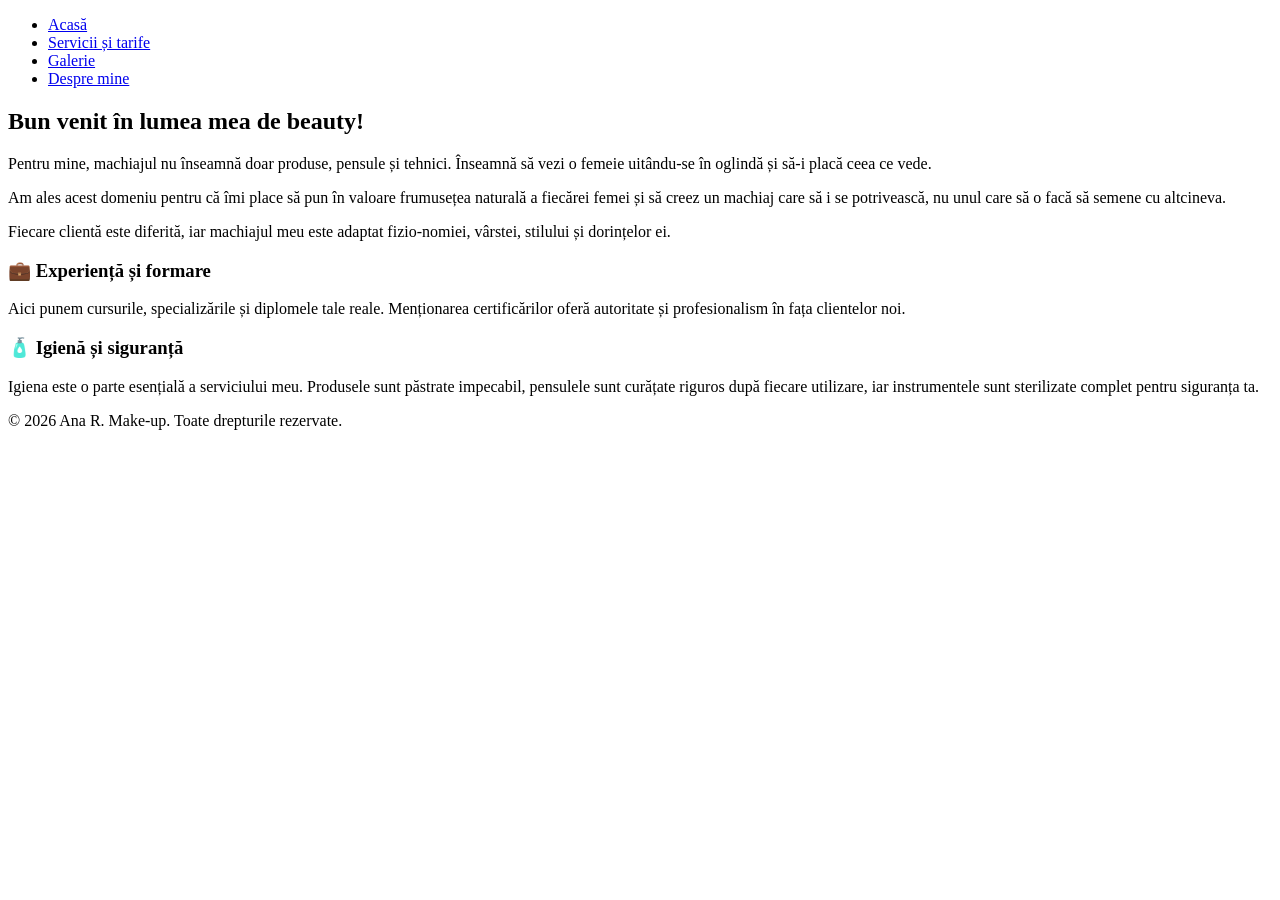
==== about_my.html @ 2cd66260 "Add files via upload" ====
<!DOCTYPE html>
<html lang="ro">
<head>
  <meta charset="UTF-8">
  <meta name="viewport" content="width=device-width, initial-scale=1.0">
  <title>Despre Mine | Ana R. Make-up</title>
  <!--Logo title begin-->
  <link rel="icon" type="img/icon" href="/photos/logo_Ana_R.png">
  <!--Logo Title end-->
  <link rel="stylesheet" href="/style/style.css">
</head>
<body>
  <header></header>
  <nav class="main-navbar">
    <div class="nav-container">
      <div class="menu">
        <ul>
          <li><a href="index.html" class="nav-link">Acasă</a></li>
          <li><a href="services.html" class="nav-link">Servicii și tarife</a></li>
          <li><a href="gallery.html" class="nav-link">Galerie</a></li>
          <li><a href="about_my.html" class="nav-link">Despre mine</a></li>
        </ul>
      </div>
    </div>
  </nav>

  <!-- Continut Despre Mine -->
  <div class="about-container">
    <h2>Bun venit în lumea mea de beauty!</h2>
    
    <div class="about-paragraphs">
      <p>Pentru mine, machiajul nu înseamnă doar produse, pensule și tehnici. Înseamnă să vezi o femeie uitându-se în oglindă și să-i placă ceea ce vede.</p>
      
      <p>Am ales acest domeniu pentru că îmi place să pun în valoare frumusețea naturală a fiecărei femei și să creez un machiaj care să i se potrivească, nu unul care să o facă să semene cu altcineva.</p>
      
      <p>Fiecare clientă este diferită, iar machiajul meu este adaptat fizio-nomiei, vârstei, stilului și dorințelor ei.</p>
    </div>

    <!-- Sectiuni cu iconite si text conform imaginii din WhatsApp -->
    <div class="info-badge">
      <h3>💼 Experiență și formare</h3>
      <p>Aici punem cursurile, specializările și diplomele tale reale. Menționarea certificărilor oferă autoritate și profesionalism în fața clientelor noi.</p>
    </div>

    <div class="info-badge">
      <h3>🧴 Igienă și siguranță</h3>
      <p>Igiena este o parte esențială a serviciului meu. Produsele sunt păstrate impecabil, pensulele sunt curățate riguros după fiecare utilizare, iar instrumentele sunt sterilizate complet pentru siguranța ta.</p>
    </div>
  </div>

    <!-- Subsol Pagina (Footer) -->
  <footer>
    <div class="footer-content">
      <p>&copy; 2026 Ana R. Make-up. Toate drepturile rezervate.</p>
    </div>
  </footer>

</body>
</html>
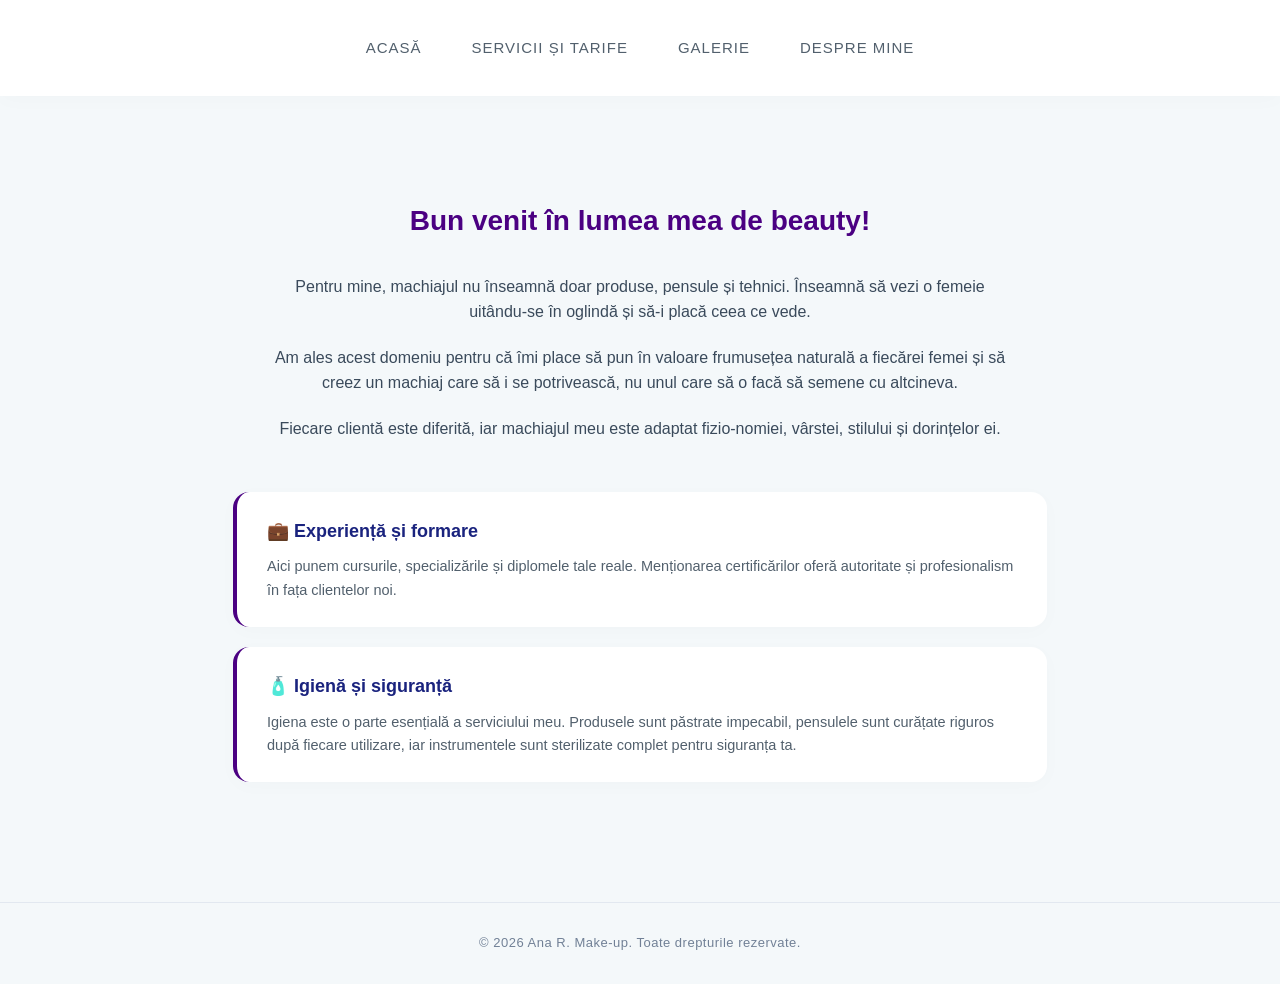
==== commit 105816b6: "Update about_my.html" ====
--- a/about_my.html
+++ b/about_my.html
@@ -5,9 +5,9 @@
   <meta name="viewport" content="width=device-width, initial-scale=1.0">
   <title>Despre Mine | Ana R. Make-up</title>
   <!--Logo title begin-->
-  <link rel="icon" type="img/icon" href="/photos/logo_Ana_R.png">
+  <link rel="icon" type="img/icon" href="logo_Ana_R.png">
   <!--Logo Title end-->
-  <link rel="stylesheet" href="/style/style.css">
+  <link rel="stylesheet" href="style.css">
 </head>
 <body>
   <header></header>
--- a/style.css
+++ b/style.css
@@ -0,0 +1,375 @@
+body{
+  background-color:  #F0F8FF;
+  color: #1A237E;
+  font-family: Arial,sans-serif;
+}
+
+
+
+
+/* ==========================================================================
+   STILIZARE NAVBAR PREMIUM (MODIFICAT - COBORT ȘI AERISIT)
+   ========================================================================== */
+.main-navbar {
+    background-color: #ffffff; /* Fundal alb imaculat pentru contrast */
+    padding: 35px 0;           /* Mărit de la 20px pentru a coborî vizual meniul și a-l face mai impunător */
+    margin-bottom: 40px;       /* Împinge conținutul paginii (Hero) mai jos, eliminând senzația de înghesuit */
+    box-shadow: 0 4px 20px rgba(0, 0, 0, 0.02); /* Umbră extrem de subtilă */
+    position: sticky;          /* Rămâne fix sus la scroll într-un mod elegant */
+    top: 0;
+    z-index: 1000;
+}
+
+.nav-container {
+    max-width: 1000px;
+    margin: 0 auto;
+    padding: 0 20px;
+    display: flex;
+    justify-content: center;   /* Centrează perfect meniul pe ecran */
+}
+
+.menu ul {
+    list-style-type: none;     /* Elimină punctele din listă */
+    margin: 0;
+    padding: 0;
+    display: flex;
+    gap: 50px;                 /* Spațiere mărită între legături pentru un aspect mai aerisit */
+}
+
+.nav-link {
+    text-decoration: none;
+    color: #52606D;            /* Griul rafinat din restul site-ului */
+    font-size: 15px;
+    font-weight: 500;
+    letter-spacing: 1px;       /* Distanțare ușoară între litere pentru eleganță */
+    text-transform: uppercase; /* Scris cu majuscule discrete */
+    padding: 8px 0;
+    position: relative;
+    transition: color 0.3s ease;
+}
+
+/* Efect vizual la hover: Indigo-ul din paleta de culori a site-ului */
+.nav-link:hover {
+    color: #4B0082; 
+}
+
+/* Linia fină decorativă care se deschide de la mijloc la hover */
+.nav-link::after {
+    content: '';
+    position: absolute;
+    bottom: 0;
+    left: 50%;
+    width: 0;
+    height: 2px;
+    background-color: #4B0082;
+    transition: all 0.3s ease;
+    transform: translateX(-50%);
+}
+
+.nav-link:hover::after {
+    width: 100%;               /* Linia se extinde complet doar când pui mouse-ul */
+}
+
+
+
+
+/* ==========================================================================
+   1. STILURI GENERALE ȘI FUNDAL
+   ========================================================================== */
+body {
+    background-color: #F4F8FA; /* Albastru extrem de fin și deschis, aproape de alb */
+    color: #2C3E50;            /* Gri închis spre albastru, foarte elegant */
+    font-family: 'Segoe UI', Roboto, Helvetica, Arial, sans-serif;
+    margin: 0;
+    padding: 0;
+    line-height: 1.6;
+}
+
+/* Containere pentru aliniere */
+.container, .services-container, .gallery-container, .about-container {
+    max-width: 1000px;
+    margin: 0 auto;
+    padding: 40px 20px;
+}
+
+h2 {
+    color: #4B0082; /* Accent Indigo pentru titluri */
+    font-size: 28px;
+    font-weight: 600;
+    text-align: center;
+    margin-bottom: 10px;
+}
+
+.section-intro {
+    text-align: center;
+    max-width: 700px;
+    margin: 0 auto 40px auto;
+    color: #606F7B;
+    font-size: 16px;
+}
+
+/* ==========================================================================
+   2. PAGINA ACASĂ (INDEX) - HERO & INTRO
+   ========================================================================== */
+.hero-section {
+    text-align: center;
+    padding: 80px 20px;
+    max-width: 850px;
+    margin: 0 auto;
+}
+
+.hero-section h1 {
+    font-size: 38px;
+    color: #1A237E; /* Albastru închis regal */
+    line-height: 1.3;
+    margin-bottom: 20px;
+    font-weight: 600;
+}
+
+.hero-section .subtitle {
+    font-size: 18px;
+    color: #52606D;
+    margin-bottom: 35px;
+}
+
+/* Butoane interactive */
+.cta-buttons {
+    display: flex;
+    justify-content: center;
+    gap: 20px;
+}
+
+.btn-primary, .btn-secondary {
+    display: inline-block;
+    text-decoration: none;
+    padding: 14px 28px;
+    font-size: 14px;
+    font-weight: 600;
+    letter-spacing: 0.5px;
+    border-radius: 30px; /* Margini complet rotunjite și fine */
+    transition: all 0.3s ease;
+}
+
+.btn-primary {
+    background-color: #4B0082; /* Indigo */
+    color: #ffffff;
+    box-shadow: 0 4px 15px rgba(75, 0, 130, 0.15);
+}
+
+.btn-primary:hover {
+    background-color: #360061;
+    transform: translateY(-2px); /* Ridicare ușoară la hover */
+}
+
+.btn-secondary {
+    background-color: transparent;
+    color: #4B0082;
+    border: 2px solid #4B0082;
+}
+
+.btn-secondary:hover {
+    background-color: rgba(75, 0, 130, 0.05);
+    transform: translateY(-2px);
+}
+
+/* Scurta prezentare */
+.intro-section {
+    background-color: #ffffff; /* Fundal alb curat pentru contrast */
+    max-width: 800px;
+    margin: 40px auto;
+    padding: 30px;
+    border-radius: 16px;
+    text-align: center;
+    font-size: 17px;
+    font-style: italic;
+    color: #3A4A5B;
+    box-shadow: 0 4px 20px rgba(0, 0, 0, 0.02);
+}
+
+/* ==========================================================================
+   3. CARDURI DE SERVICII PRINCIPALE (INDEX)
+   ========================================================================== */
+.featured-services {
+    max-width: 1000px;
+    margin: 60px auto;
+    padding: 0 20px;
+}
+
+.services-grid {
+    display: flex;
+    flex-wrap: wrap;
+    gap: 25px;
+    justify-content: center;
+    margin-top: 30px;
+}
+
+.service-card {
+    background: #ffffff;
+    flex: 1;
+    min-width: 280px;
+    max-width: 310px;
+    padding: 30px 25px;
+    border-radius: 16px;
+    box-shadow: 0 4px 20px rgba(0, 0, 0, 0.02);
+    border: 1px solid rgba(0, 0, 0, 0.01);
+    text-align: center;
+    transition: transform 0.3s ease;
+}
+
+.service-card:hover {
+    transform: translateY(-5px);
+}
+
+.service-card h3 {
+    color: #1A237E;
+    font-size: 19px;
+    margin-top: 0;
+    margin-bottom: 12px;
+}
+
+.service-card p {
+    font-size: 14px;
+    color: #52606D;
+    margin: 0;
+}
+
+/* ==========================================================================
+   4. PAGINA DE SERVICII - TABEL ELEGANT
+   ========================================================================== */
+.prices-table {
+    width: 100%;
+    border-collapse: collapse;
+    background: #ffffff;
+    border-radius: 16px;
+    overflow: hidden; /* Ascunde colțurile ascuțite ale tabelului */
+    box-shadow: 0 4px 25px rgba(0, 0, 0, 0.03);
+    margin-top: 20px;
+}
+
+.prices-table th {
+    background-color: #4B0082; /* Antet tabel indigo */
+    color: #ffffff;
+    text-align: left;
+    padding: 18px 24px;
+    font-size: 15px;
+    text-transform: uppercase;
+    letter-spacing: 0.5px;
+}
+
+.prices-table td {
+    padding: 20px 24px;
+    border-bottom: 1px solid #EBF1F5;
+    color: #2C3E50;
+    font-size: 15px;
+}
+
+.prices-table tr:last-child td {
+    border-bottom: none;
+}
+
+.prices-table td strong {
+    color: #1A237E;
+}
+
+.prices-table td small {
+    color: #7B8A96;
+    font-size: 13px;
+}
+
+/* ==========================================================================
+   5. PAGINA GALERIE - PORTOFOLIU GRID
+   ========================================================================== */
+.gallery-grid {
+    display: grid;
+    grid-template-columns: repeat(auto-fit, minmax(220px, 1fr));
+    gap: 25px;
+    margin-top: 30px;
+}
+
+.gallery-item {
+    position: relative;
+    background: #ffffff;
+    border-radius: 16px;
+    overflow: hidden;
+    box-shadow: 0 4px 20px rgba(0, 0, 0, 0.03);
+}
+
+.gallery-item img {
+    width: 100%;
+    height: 320px;
+    object-fit: cover; /* Decupează armonios pozele indiferent de dimensiunea originală */
+    display: block;
+    transition: transform 0.4s ease;
+}
+
+.gallery-item:hover img {
+    transform: scale(1.05); /* Zoom discret la trecerea cu mouse-ul */
+}
+
+.gallery-tag {
+    display: block;
+    padding: 12px;
+    text-align: center;
+    font-size: 14px;
+    font-weight: 500;
+    color: #4A5568;
+    background-color: #ffffff;
+    border-top: 1px solid #F0F4F8;
+}
+
+/* ==========================================================================
+   6. PAGINA DESPRE MINE - PARAGRAFE ȘI EMBLEME
+   ========================================================================== */
+.about-paragraphs {
+    max-width: 750px;
+    margin: 30px auto 50px auto;
+    font-size: 16px;
+    color: #3A4A5B;
+    text-align: center;
+}
+
+.about-paragraphs p {
+    margin-bottom: 20px;
+}
+
+.info-badge {
+    background: #ffffff;
+    max-width: 750px;
+    margin: 20px auto;
+    padding: 25px 30px;
+    border-radius: 16px;
+    box-shadow: 0 4px 20px rgba(0, 0, 0, 0.02);
+    border-left: 4px solid #4B0082; /* Linie fină decorativă indigo în stânga */
+}
+
+.info-badge h3 {
+    margin-top: 0;
+    margin-bottom: 10px;
+    color: #1A237E;
+    font-size: 18px;
+}
+
+.info-badge p {
+    margin: 0;
+    font-size: 14.5px;
+    color: #52606D;
+}
+/* ==========================================================================
+   7. STILIZARE FOOTER (SUBSOL PAGINĂ)
+   ========================================================================== */
+footer {
+    width: 100%;
+    background-color: transparent; /* Rămâne pe fundalul fin al site-ului */
+    padding: 30px 0;
+    margin-top: 60px;              /* Împinge footer-ul ca să respire conținutul */
+    border-top: 1px solid #E2E8F0; /* O linie fină despărțitoare gri-albăstruie */
+    text-align: center;
+}
+
+.footer-content p {
+    margin: 0;
+    font-family: 'Segoe UI', Roboto, sans-serif;
+    font-size: 13px;               /* Text mic și elegant */
+    color: #718096;                /* Un gri șters, finuț */
+    letter-spacing: 0.5px;
+}
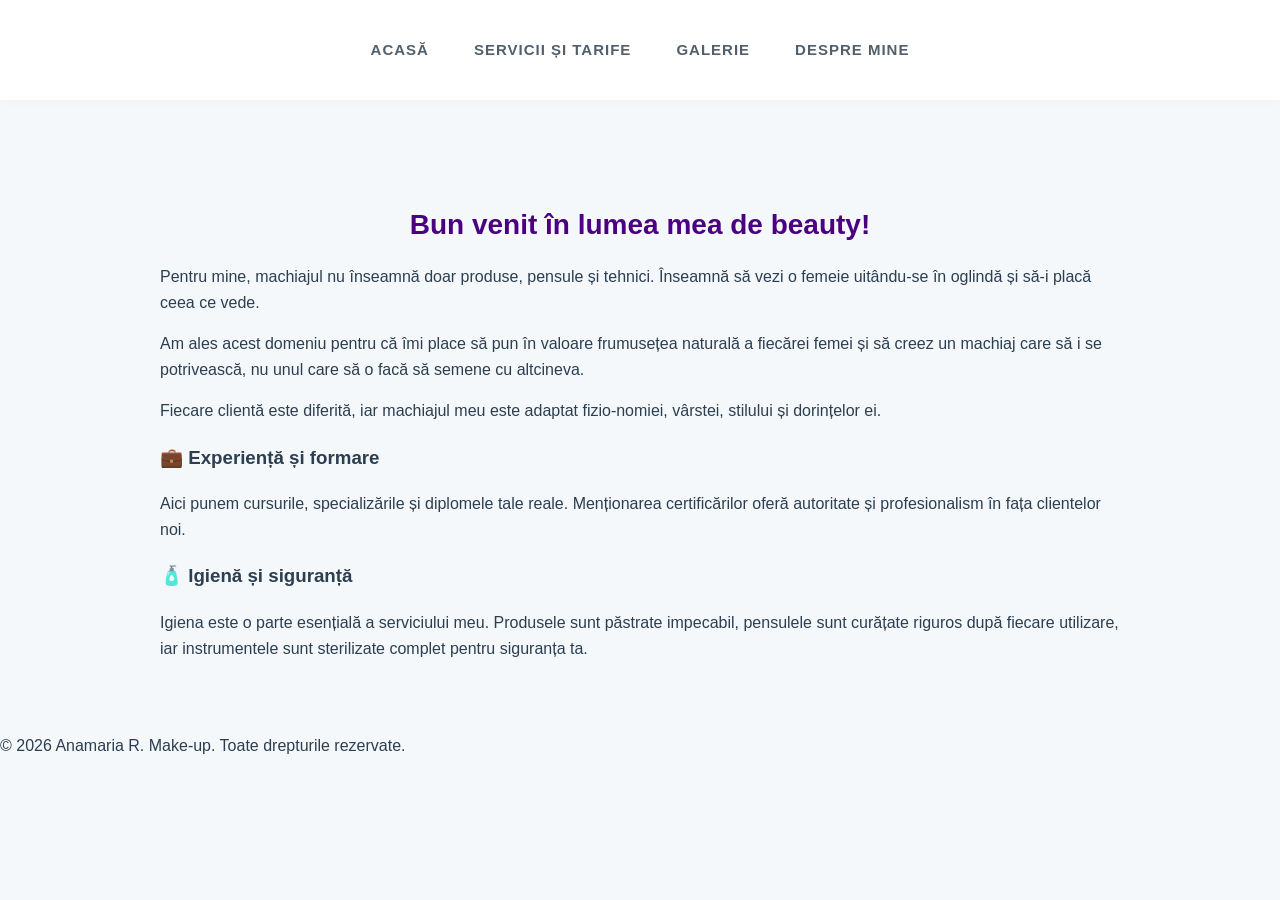
==== commit b8e27f0d: "Update about_my.html" ====
--- a/about_my.html
+++ b/about_my.html
@@ -3,7 +3,7 @@
 <head>
   <meta charset="UTF-8">
   <meta name="viewport" content="width=device-width, initial-scale=1.0">
-  <title>Despre Mine | Ana R. Make-up</title>
+  <title>Despre Mine | Anamaria R. Make-up</title>
   <!--Logo title begin-->
   <link rel="icon" type="img/icon" href="logo_Ana_R.png">
   <!--Logo Title end-->
@@ -51,7 +51,7 @@
     <!-- Subsol Pagina (Footer) -->
   <footer>
     <div class="footer-content">
-      <p>&copy; 2026 Ana R. Make-up. Toate drepturile rezervate.</p>
+      <p>&copy; 2026 Anamaria R. Make-up. Toate drepturile rezervate.</p>
     </div>
   </footer>
 
--- a/style.css
+++ b/style.css
@@ -1,81 +1,10 @@
-body{
-  background-color:  #F0F8FF;
-  color: #1A237E;
-  font-family: Arial,sans-serif;
-}
-
-
-
-
-/* ==========================================================================
-   STILIZARE NAVBAR PREMIUM (MODIFICAT - COBORT ȘI AERISIT)
-   ========================================================================== */
-.main-navbar {
-    background-color: #ffffff; /* Fundal alb imaculat pentru contrast */
-    padding: 35px 0;           /* Mărit de la 20px pentru a coborî vizual meniul și a-l face mai impunător */
-    margin-bottom: 40px;       /* Împinge conținutul paginii (Hero) mai jos, eliminând senzația de înghesuit */
-    box-shadow: 0 4px 20px rgba(0, 0, 0, 0.02); /* Umbră extrem de subtilă */
-    position: sticky;          /* Rămâne fix sus la scroll într-un mod elegant */
-    top: 0;
-    z-index: 1000;
-}
-
-.nav-container {
-    max-width: 1000px;
-    margin: 0 auto;
-    padding: 0 20px;
-    display: flex;
-    justify-content: center;   /* Centrează perfect meniul pe ecran */
-}
-
-.menu ul {
-    list-style-type: none;     /* Elimină punctele din listă */
-    margin: 0;
-    padding: 0;
-    display: flex;
-    gap: 50px;                 /* Spațiere mărită între legături pentru un aspect mai aerisit */
-}
-
-.nav-link {
-    text-decoration: none;
-    color: #52606D;            /* Griul rafinat din restul site-ului */
-    font-size: 15px;
-    font-weight: 500;
-    letter-spacing: 1px;       /* Distanțare ușoară între litere pentru eleganță */
-    text-transform: uppercase; /* Scris cu majuscule discrete */
-    padding: 8px 0;
-    position: relative;
-    transition: color 0.3s ease;
-}
-
-/* Efect vizual la hover: Indigo-ul din paleta de culori a site-ului */
-.nav-link:hover {
-    color: #4B0082; 
-}
-
-/* Linia fină decorativă care se deschide de la mijloc la hover */
-.nav-link::after {
-    content: '';
-    position: absolute;
-    bottom: 0;
-    left: 50%;
-    width: 0;
-    height: 2px;
-    background-color: #4B0082;
-    transition: all 0.3s ease;
-    transform: translateX(-50%);
-}
-
-.nav-link:hover::after {
-    width: 100%;               /* Linia se extinde complet doar când pui mouse-ul */
-}
-
-
-
-
-/* ==========================================================================
-   1. STILURI GENERALE ȘI FUNDAL
-   ========================================================================== */
+/* ==========================================================================
+   1. RESET ȘI STILURI GENERALE (PENTRU TOATE ECRANELE)
+   ========================================================================== */
+* {
+    box-sizing: border-box; /* Previne ieșirea elementelor din margini */
+}
+
 body {
     background-color: #F4F8FA; /* Albastru extrem de fin și deschis, aproape de alb */
     color: #2C3E50;            /* Gri închis spre albastru, foarte elegant */
@@ -109,56 +38,116 @@
 }
 
 /* ==========================================================================
-   2. PAGINA ACASĂ (INDEX) - HERO & INTRO
+   2. STRUCTURĂ NAVBAR (MODIFICATĂ - ÎN LINIE ORIZONTALĂ PE MOBIL)
+   ========================================================================== */
+.main-navbar {
+    background-color: #ffffff;
+    padding: 12px 0;              
+    margin-bottom: 20px;          
+    box-shadow: 0 2px 10px rgba(0, 0, 0, 0.02);
+    position: sticky;
+    top: 0;
+    z-index: 1000;
+    width: 100%;
+}
+
+.nav-container {
+    width: 100%;
+    padding: 0 5px;              
+}
+
+.menu {
+    width: 100%;
+}
+
+.menu ul {
+    list-style-type: none;
+    margin: 0;
+    padding: 0;
+    display: flex;
+    flex-direction: row;       /* Elemente așezate orizontal pe mobil */
+    flex-wrap: wrap;           /* Permite coborârea curată dacă ecranul este extrem de îngust */
+    gap: 6px 8px;              /* Spațiu controlat între link-uri */
+    justify-content: center;   
+    align-items: center;          
+    width: 100%;
+}
+
+.nav-link {
+    text-decoration: none;
+    color: #52606D;
+    font-size: 11px;           /* Font compact pentru a încăpea totul pe un rând */
+    font-weight: 600;
+    letter-spacing: 0.3px;
+    text-transform: uppercase;
+    padding: 6px 6px;
+    display: block;               
+    transition: all 0.3s ease;
+    text-align: center;
+    white-space: nowrap;       /* Blochează ruperea textului "Despre mine" */
+}
+
+.nav-link:hover {
+    color: #4B0082;
+}
+
+/* ==========================================================================
+   3. PAGINA ACASĂ - HERO & SECȚIUNEA INTRO (STILIZARE SPECIALĂ MOBIL - NEMODIFICAT)
    ========================================================================== */
 .hero-section {
     text-align: center;
-    padding: 80px 20px;
+    padding: 40px 20px; /* Redus pe mobil ca să nu ocupe tot ecranul */
     max-width: 850px;
     margin: 0 auto;
 }
 
 .hero-section h1 {
-    font-size: 38px;
-    color: #1A237E; /* Albastru închis regal */
+    font-size: 28px; /* Redus considerabil de la 38px pe mobil pentru a preveni textul gigant */
+    color: #1A237E;  /* Albastru închis regal */
     line-height: 1.3;
     margin-bottom: 20px;
     font-weight: 600;
 }
 
 .hero-section .subtitle {
-    font-size: 18px;
+    font-size: 16px;
     color: #52606D;
-    margin-bottom: 35px;
-}
-
-/* Butoane interactive */
+    margin-bottom: 30px;
+}
+
+/* Butoane interactive optimizate pentru mobil */
 .cta-buttons {
     display: flex;
-    justify-content: center;
-    gap: 20px;
+    flex-direction: column; /* Pe telefoane se pun unul sub altul pentru a nu fi tăiate */
+    align-items: center;
+    gap: 15px;
+    width: 100%;
 }
 
 .btn-primary, .btn-secondary {
     display: inline-block;
     text-decoration: none;
     padding: 14px 28px;
-    font-size: 14px;
+    font-size: 15px;
     font-weight: 600;
     letter-spacing: 0.5px;
-    border-radius: 30px; /* Margini complet rotunjite și fine */
+    border-radius: 30px; 
     transition: all 0.3s ease;
+    width: 100%;         /* Ocupă toată lățimea disponibilă pe mobil pentru click ușor */
+    max-width: 280px;    /* Împiedică butoanele să devină uriașe pe ecrane intermediare */
+    text-align: center;
+    white-space: nowrap; /* Împiedică cuvintele lungi să treacă urât pe rândul doi */
 }
 
 .btn-primary {
-    background-color: #4B0082; /* Indigo */
+    background-color: #4B0082; 
     color: #ffffff;
     box-shadow: 0 4px 15px rgba(75, 0, 130, 0.15);
 }
 
 .btn-primary:hover {
     background-color: #360061;
-    transform: translateY(-2px); /* Ridicare ușoară la hover */
+    transform: translateY(-2px); 
 }
 
 .btn-secondary {
@@ -174,24 +163,24 @@
 
 /* Scurta prezentare */
 .intro-section {
-    background-color: #ffffff; /* Fundal alb curat pentru contrast */
+    background-color: #ffffff; 
     max-width: 800px;
-    margin: 40px auto;
-    padding: 30px;
+    margin: 30px 15px;
+    padding: 25px;
     border-radius: 16px;
     text-align: center;
-    font-size: 17px;
+    font-size: 16px;
     font-style: italic;
     color: #3A4A5B;
     box-shadow: 0 4px 20px rgba(0, 0, 0, 0.02);
 }
 
 /* ==========================================================================
-   3. CARDURI DE SERVICII PRINCIPALE (INDEX)
+   4. ALTE SECȚIUNI (CARDURI, TABELE, GRIDURI - NEMODIFICAT)
    ========================================================================== */
 .featured-services {
     max-width: 1000px;
-    margin: 60px auto;
+    margin: 40px auto;
     padding: 0 20px;
 }
 
@@ -233,21 +222,18 @@
     margin: 0;
 }
 
-/* ==========================================================================
-   4. PAGINA DE SERVICII - TABEL ELEGANT
-   ========================================================================== */
 .prices-table {
     width: 100%;
     border-collapse: collapse;
     background: #ffffff;
     border-radius: 16px;
-    overflow: hidden; /* Ascunde colțurile ascuțite ale tabelului */
+    overflow: hidden; 
     box-shadow: 0 4px 25px rgba(0, 0, 0, 0.03);
     margin-top: 20px;
 }
 
 .prices-table th {
-    background-color: #4B0082; /* Antet tabel indigo */
+    background-color: #4B0082; 
     color: #ffffff;
     text-align: left;
     padding: 18px 24px;
@@ -276,9 +262,6 @@
     font-size: 13px;
 }
 
-/* ==========================================================================
-   5. PAGINA GALERIE - PORTOFOLIU GRID
-   ========================================================================== */
 .gallery-grid {
     display: grid;
     grid-template-columns: repeat(auto-fit, minmax(220px, 1fr));
@@ -297,79 +280,72 @@
 .gallery-item img {
     width: 100%;
     height: 320px;
-    object-fit: cover; /* Decupează armonios pozele indiferent de dimensiunea originală */
-    display: block;
-    transition: transform 0.4s ease;
-}
-
-.gallery-item:hover img {
-    transform: scale(1.05); /* Zoom discret la trecerea cu mouse-ul */
-}
-
-.gallery-tag {
-    display: block;
-    padding: 12px;
-    text-align: center;
-    font-size: 14px;
-    font-weight: 500;
-    color: #4A5568;
-    background-color: #ffffff;
-    border-top: 1px solid #F0F4F8;
-}
-
-/* ==========================================================================
-   6. PAGINA DESPRE MINE - PARAGRAFE ȘI EMBLEME
-   ========================================================================== */
-.about-paragraphs {
-    max-width: 750px;
-    margin: 30px auto 50px auto;
-    font-size: 16px;
-    color: #3A4A5B;
-    text-align: center;
-}
-
-.about-paragraphs p {
-    margin-bottom: 20px;
-}
-
-.info-badge {
-    background: #ffffff;
-    max-width: 750px;
-    margin: 20px auto;
-    padding: 25px 30px;
-    border-radius: 16px;
-    box-shadow: 0 4px 20px rgba(0, 0, 0, 0.02);
-    border-left: 4px solid #4B0082; /* Linie fină decorativă indigo în stânga */
-}
-
-.info-badge h3 {
-    margin-top: 0;
-    margin-bottom: 10px;
-    color: #1A237E;
-    font-size: 18px;
-}
-
-.info-badge p {
-    margin: 0;
-    font-size: 14.5px;
-    color: #52606D;
-}
-/* ==========================================================================
-   7. STILIZARE FOOTER (SUBSOL PAGINĂ)
-   ========================================================================== */
-footer {
-    width: 100%;
-    background-color: transparent; /* Rămâne pe fundalul fin al site-ului */
-    padding: 30px 0;
-    margin-top: 60px;              /* Împinge footer-ul ca să respire conținutul */
-    border-top: 1px solid #E2E8F0; /* O linie fină despărțitoare gri-albăstruie */
-    text-align: center;
-}
-
-.footer-content p {
-    margin: 0;
-    font-family: 'Segoe UI', Roboto, sans-serif;
-    font-size: 13px;               /* Text mic și elegant */
-    color: #718096;                /* Un gri șters, finuț */
-    letter-spacing: 0.5px;
-}
+    object-fit: cover; 
+}
+
+
+/* ==========================================================================
+   5. ADAPTARE DETALIATĂ PENTRU TABLETE ȘI LAPTOPURI (ECRANE MARI > 769px - NEMODIFICAT)
+   ========================================================================== */
+@media screen and (min-width: 769px) {
+    .main-navbar {
+        padding: 30px 0;          
+        margin-bottom: 40px;
+    }
+
+    .nav-container {
+        max-width: 1000px;
+        margin: 0 auto;
+        display: flex;
+        justify-content: center;
+    }
+
+    .menu ul {
+        flex-direction: row;      /* Meniul revine la formă orizontală pe monitor */
+        gap: 45px;                
+        justify-content: center;
+    }
+
+    .nav-link {
+        font-size: 15px;
+        letter-spacing: 1px;
+        padding: 8px 0;
+        position: relative;
+    }
+
+    .nav-link::after {
+        content: '';
+        position: absolute;
+        bottom: 0;
+        left: 50%;
+        width: 0;
+        height: 2px;
+        background-color: #4B0082;
+        transition: all 0.3s ease;
+        transform: translateX(-50%);
+    }
+
+    .nav-link:hover::after {
+        width: 100%;
+    }
+
+    /* Modificări secțiune Hero pe PC */
+    .hero-section {
+        padding: 80px 20px;
+    }
+
+    .hero-section h1 {
+        font-size: 38px; /* Își revine la dimensiunea elegantă de monitor */
+    }
+
+    /* Butoanele revin în linie orizontală pe ecran mare */
+    .cta-buttons {
+        flex-direction: row;
+        justify-content: center;
+        gap: 20px;
+    }
+
+    .btn-primary, .btn-secondary {
+        width: auto; /* Renunță la lățimea 100% de mobil */
+    }
+}
